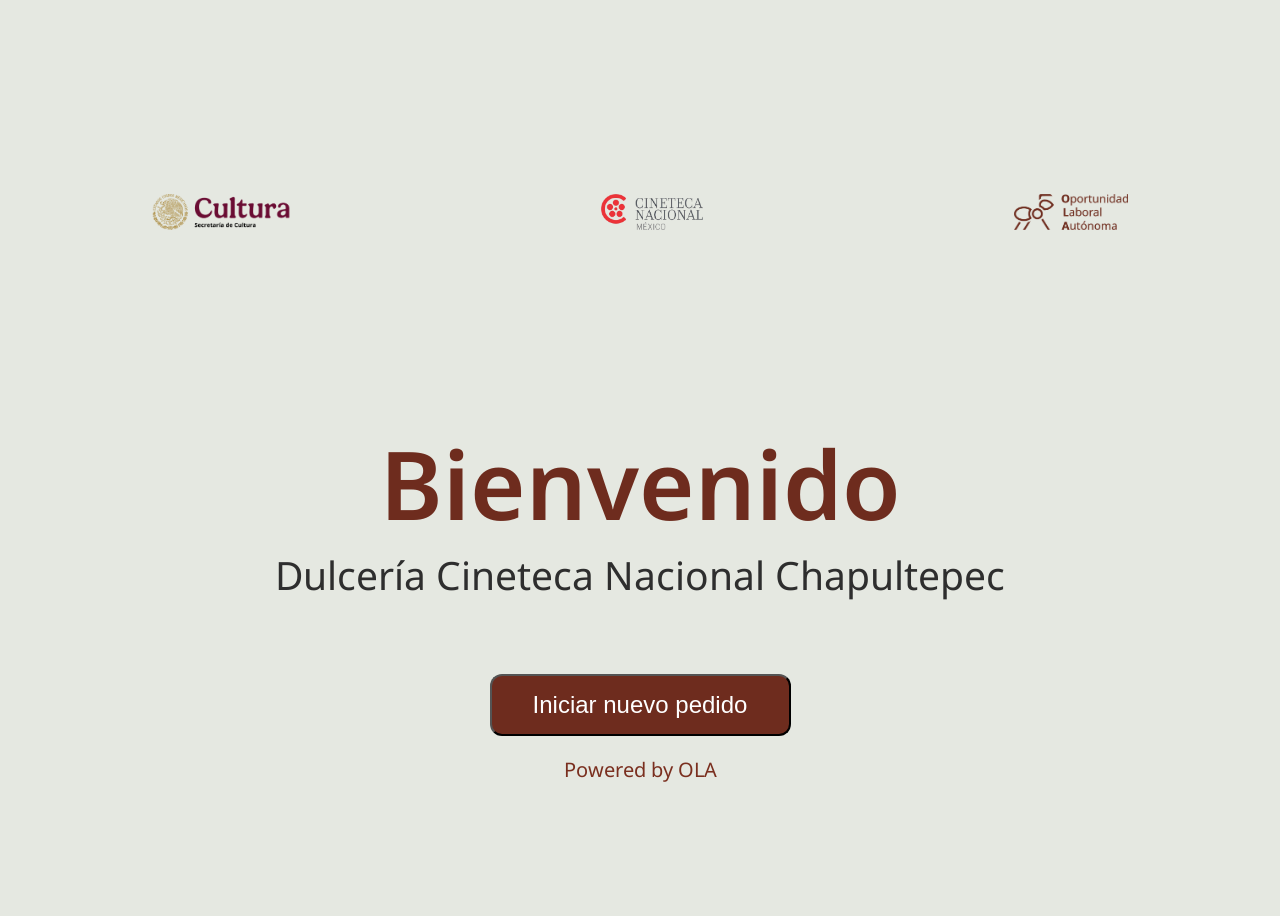
==== index.html @ f2c7be65 "Ajustes 2" ====
<!DOCTYPE html>
<html lang="es">
<head>
<link rel="preconnect" href="https://fonts.googleapis.com">
<link rel="preconnect" href="https://fonts.gstatic.com" crossorigin>
<link href="https://fonts.googleapis.com/css2?family=Noto+Sans:ital,wght@0,100..900;1,100..900&display=swap" rel="stylesheet">
<meta charset="UTF-8">
<title>Dulcería Cineteca</title>
<link rel="stylesheet" href="styles.css">

</head>

<body>

<div class="pantalla">

<header class="header">

<img src="Dulcería imgns/CULTURA_Logo_(2024).png" >
<img src="Dulcería imgns/Cineteca Nacional logotipo.png">
<img src="Dulcería imgns/Identidad.png">

</header>

<main class="contenido">

<h1 id="titulo">Bienvenido</h1>

<h2 id="subtitulo">
Dulcería Cineteca Nacional Chapultepec
</h2>



</main>


<footer class="footer">

<a href="Menú principal.html"> <button id="botonInicio" class="boton-inicio" >
    Iniciar nuevo pedido
</button> </a>

<p>Powered by OLA</p>
</footer>

</div>

<script src="script.js"></script>

</body>
</html>
---- styles.css ----
body{

font-family: "Noto Sans", sans-serif;
background:#E5E8E1;

display:flex;
justify-content:center;
align-items:center;
height:100vh;
margin-right:80px;
margin-left:80px;
}

/* Contenedor pantalla */

.pantalla{

width:1024px;
height:768px;
background:#E5E8E1;

display:flex;
flex-direction:column;
justify-content:space-between;
padding:24px;
box-sizing:border-box;

}

/* HEADER */

.header{
display:flex;
justify-content:space-between;
align-items:center;
margin-top:96px;

}

.header img{
height:36px;

}

/* CONTENIDO */

.contenido{

text-align:center;
margin-top:188px;

}

.contenido h1{

font-size:95px;
color:#6E2C1E;
margin:0;
font-weight:600;

}

.contenido h2{
margin:0;
font-size:36px;
font-weight:400;
color: #2E2E2E;
text-align: center;
font-family: "Noto Sans";
font-size: 39px;
font-style: normal;
font-weight: 400;
line-height: normal;

}

/* BOTÓN */

.boton-inicio{
font-size:24px;
font-weight:400;
background:#6E2C1E;
color:white;
border-radius:12px;
cursor:pointer;
width:301px;
padding: 15px 30px;
justify-content: center;
align-items: center;
}

.boton-inicio:hover{

background:#5c2216;

}

/* FOOTER */

.footer{
    
margin-top: 73px;
margin-bottom: 80px;
text-align:center;
font-size:20px;
color:#7a2f1f;

}
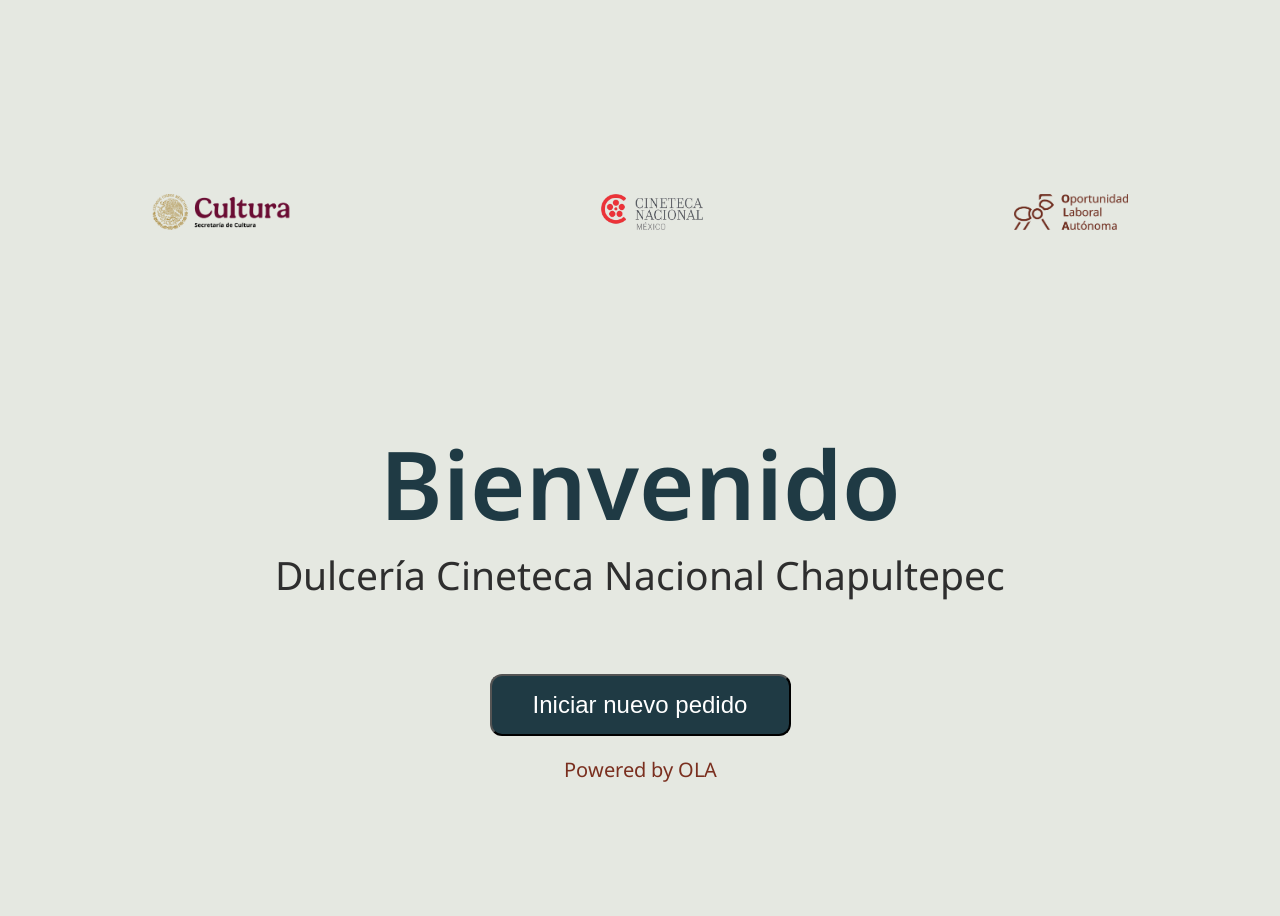
==== commit be5c9f67: "Re estructuracion de interaccion sin combos" ====
--- a/index.html
+++ b/index.html
@@ -37,7 +37,7 @@
 
 <footer class="footer">
 
-<a href="Menú principal.html"> <button id="botonInicio" class="boton-inicio" >
+<a href="menu principal.html"> <button id="botonInicio" class="boton-inicio" >
     Iniciar nuevo pedido
 </button> </a>
 
--- a/styles.css
+++ b/styles.css
@@ -54,7 +54,7 @@
 .contenido h1{
 
 font-size:95px;
-color:#6E2C1E;
+color:#1F3A44;
 margin:0;
 font-weight:600;
 
@@ -79,7 +79,7 @@
 .boton-inicio{
 font-size:24px;
 font-weight:400;
-background:#6E2C1E;
+background:#1F3A44;
 color:white;
 border-radius:12px;
 cursor:pointer;
